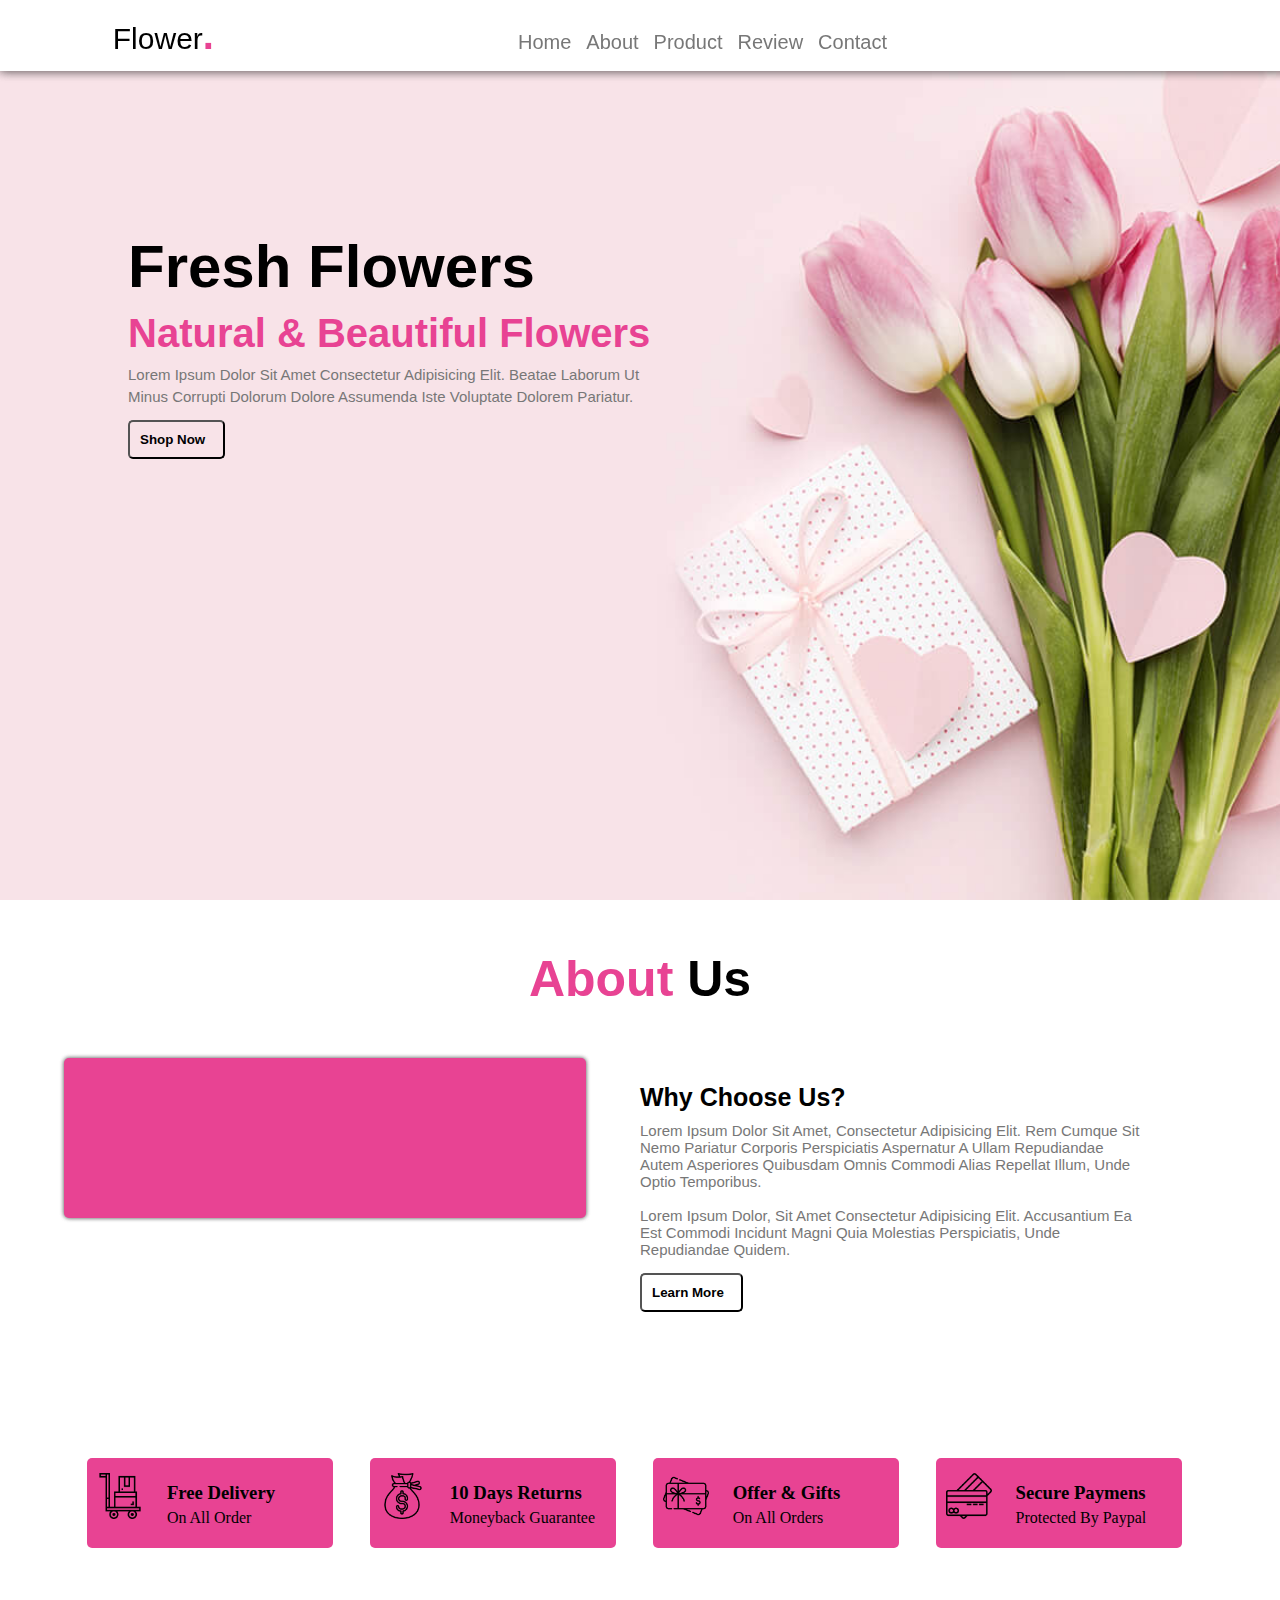
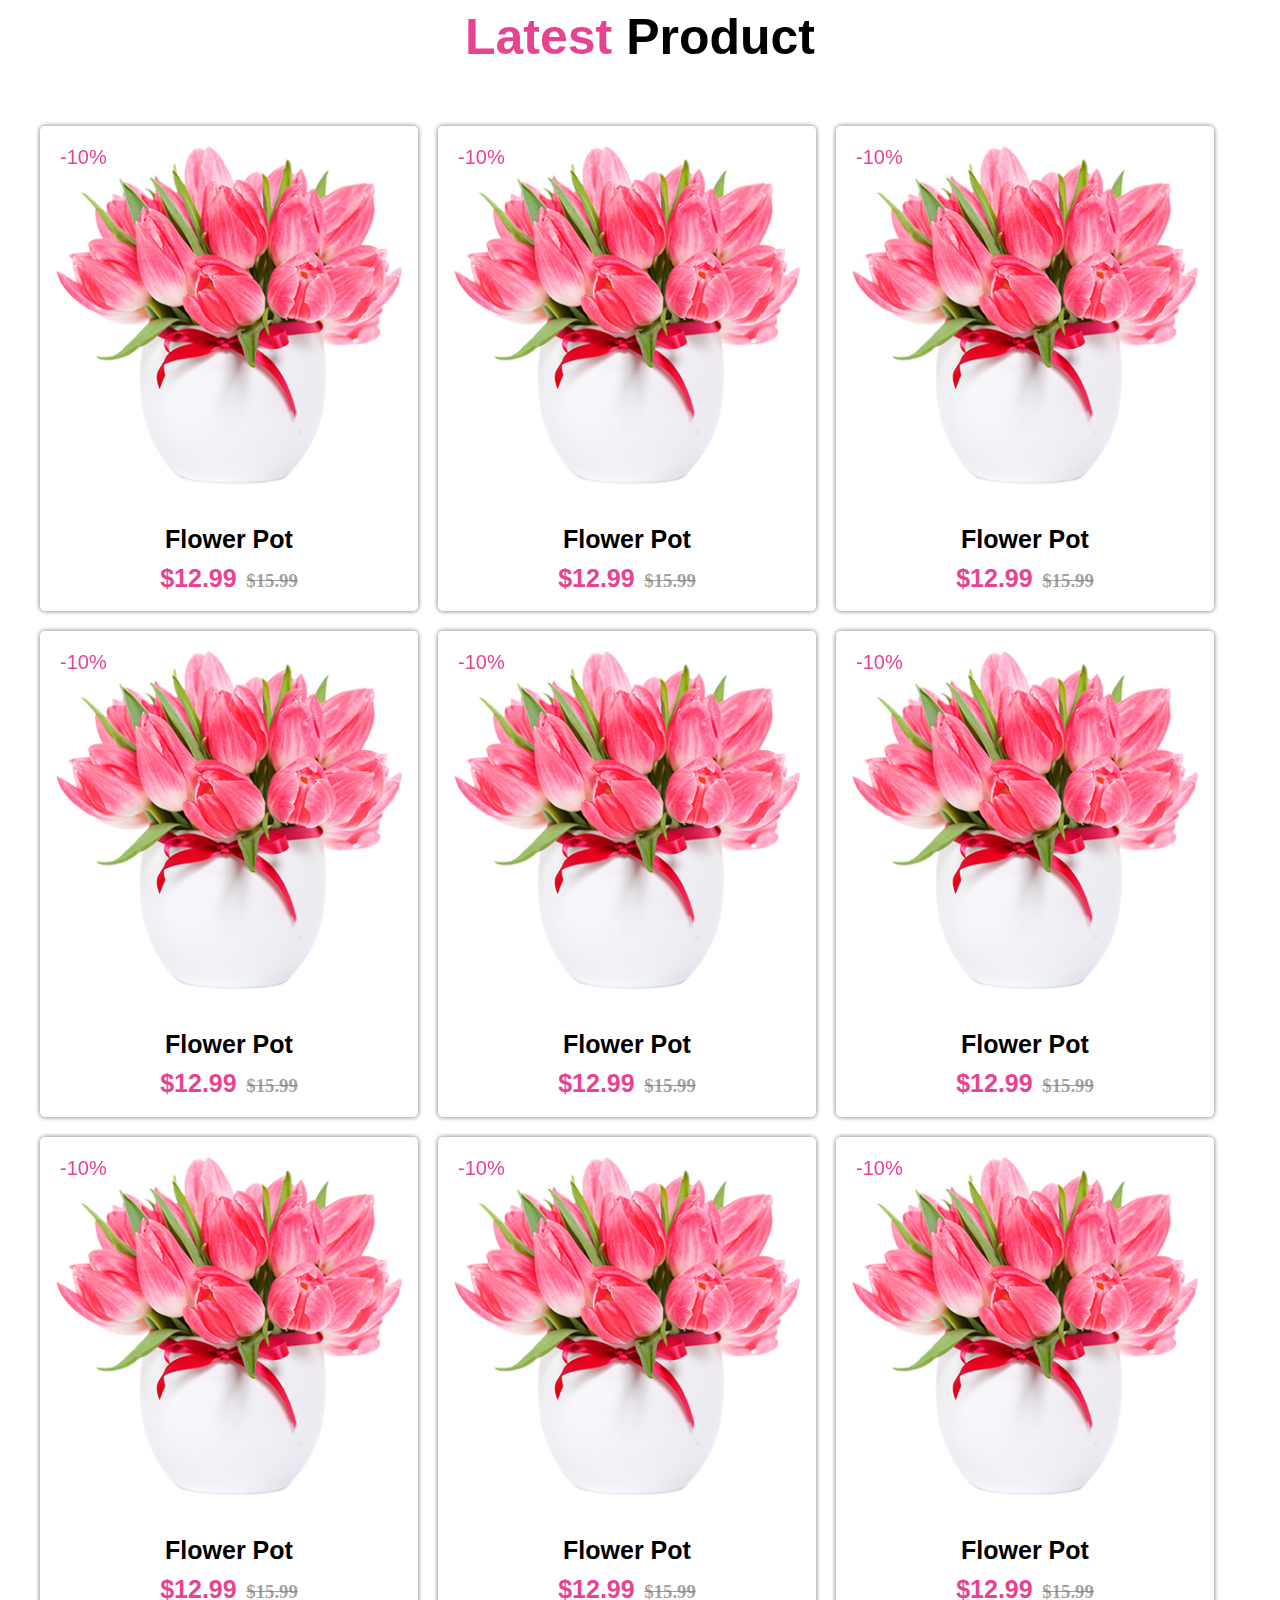
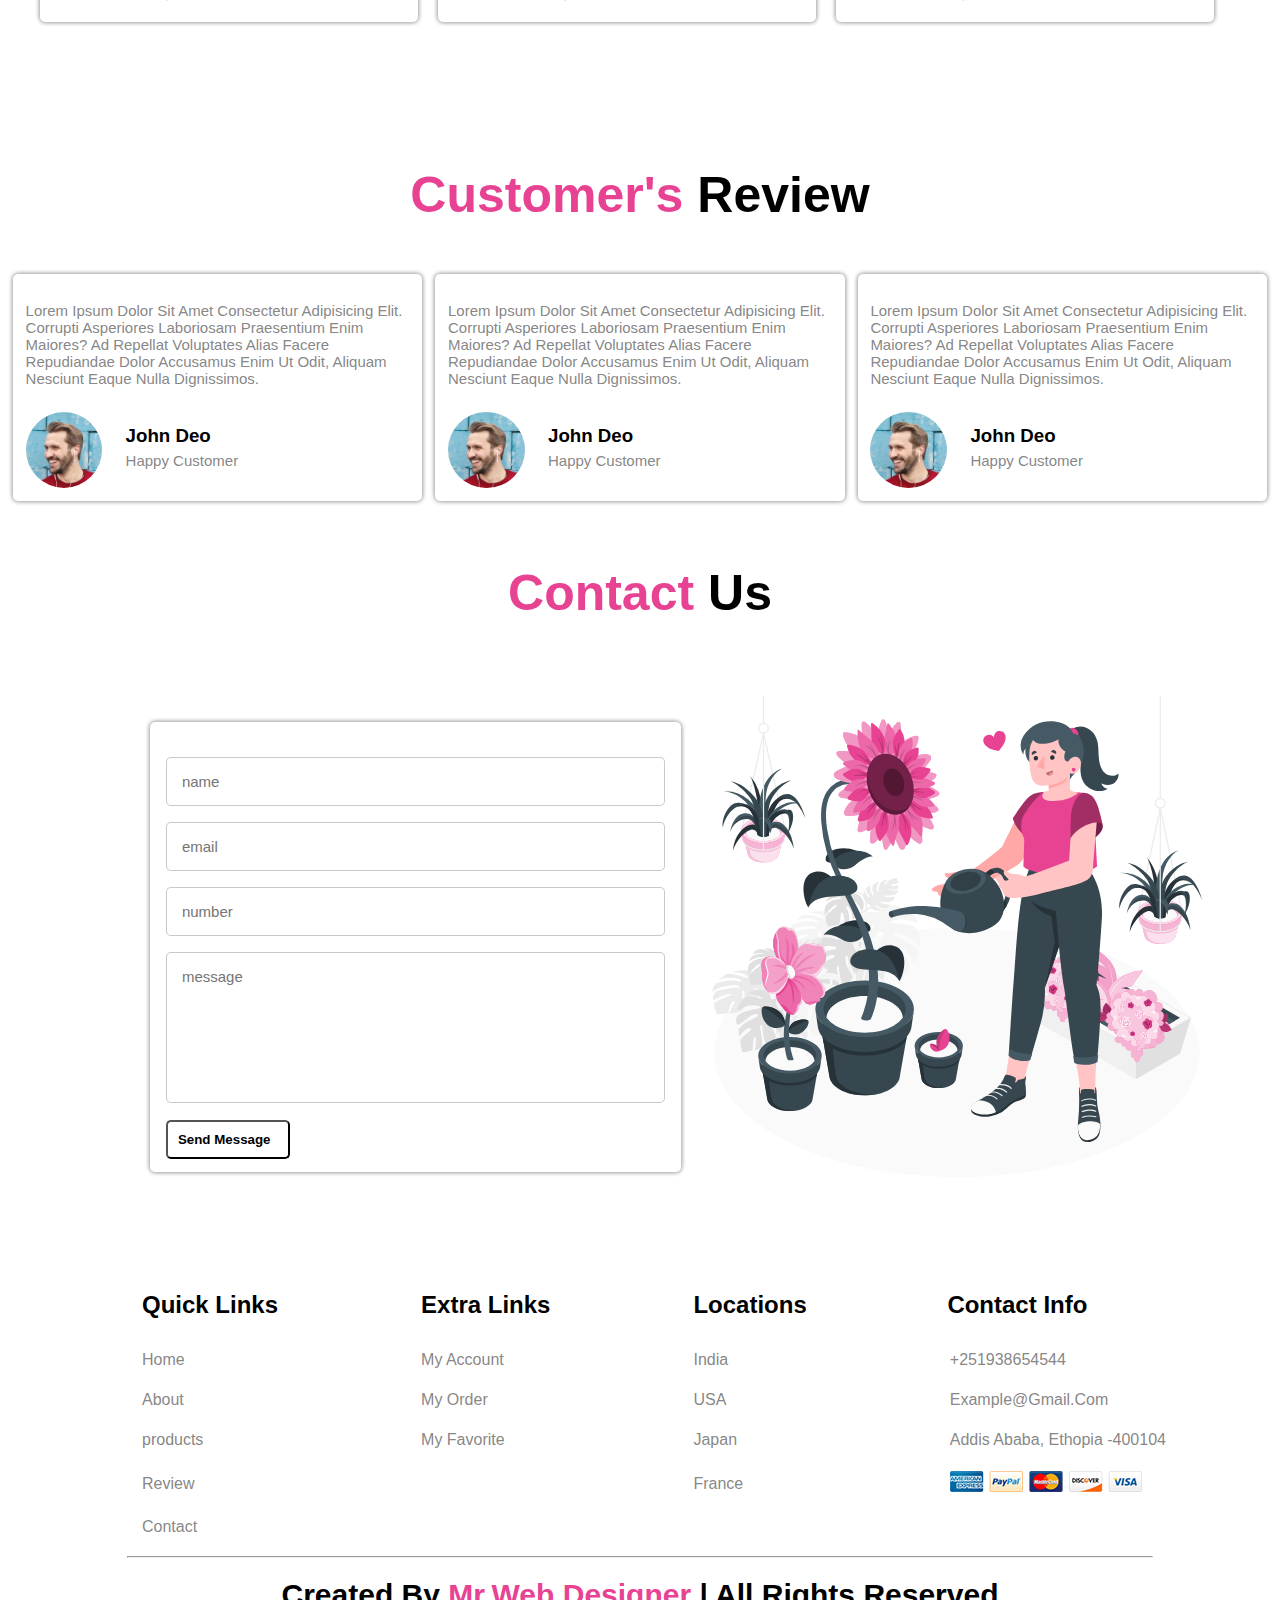
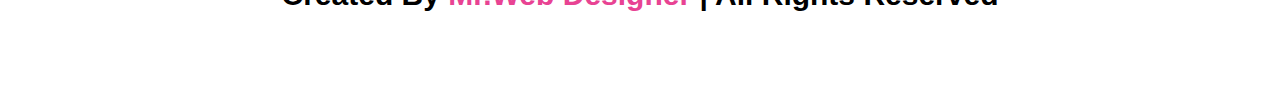
==== index.htm @ 2f4aed53 "Initial commit" ====
<!DOCTYPE html>
<html lang="en">
<head>
    <meta name="viewport" content="width=device-width, initial-scale=1.0">
    <title>My Frontend</title>
    <link rel="stylesheet" href="style.css">
    <link rel="stylesheet" href="https://stackpath.bootstrapcdn.com/font-awesome/4.7.0/css/font-awesome.min.css">

</head>
<body>

    <section class="container1" id="a1">
        <div class="nav">
            <span class="logo"><a href="#">Flower<span class="fullstop">.</span></a></span>
            <span class="ul">
                <a href="#a1">Home</a>
                <a href="#a2">About</a>
                <a href="#a3">Product</a>
                <a href="#a4">Review</a>
                <a href="#a5">Contact</a>
            </span>
        </div>

        <div class="column">
            <h1>Fresh Flowers</h1>
            <h3>Natural & Beautiful Flowers</h3>
            <p style="margin-bottom: 5px;">Lorem Ipsum Dolor Sit Amet Consectetur Adipisicing Elit. 
                Beatae Laborum Ut </p>
            <p style="margin-top: 0;">Minus Corrupti Dolorum Dolore Assumenda Iste Voluptate Dolorem Pariatur.</p>
            <div class="button"><button><span>Shop Now</span></button></div>
        </div>
    </section>

    <section class="container2" id="a2">
        <div class="note">
            <h1><span style="color: rgba(232, 67, 147, 1);"> About</span> Us</h1>
        </div>

        <div class="column  menu">
            <video src="images/about-vid.mp4" autoplay loop muted></video>
        </div>
        <div class="column  content">
            <h3>Why Choose Us?</h3>
            <p>Lorem Ipsum Dolor Sit Amet, Consectetur Adipisicing Elit. 
                Rem Cumque Sit Nemo Pariatur Corporis Perspiciatis Aspernatur A 
                Ullam Repudiandae Autem Asperiores Quibusdam Omnis Commodi Alias Repellat Illum, Unde Optio Temporibus.<br>
                <br>
                Lorem Ipsum Dolor, Sit Amet Consectetur Adipisicing Elit. 
                Accusantium Ea Est Commodi Incidunt Magni Quia Molestias Perspiciatis, Unde Repudiandae Quidem.</p>
            <div class="button"><button><span>Learn More</span></button></div>
        </div>
    </section>

    <section class="container3">
        <div class="contain">
            <div class="column">
                <div class="cont">
                    <img src="images/icon-1.png">
                    <div class="notes">
                        <h3>Free Delivery</h3>
                        <p>On All Order</p>
                    </div>
                </div>
            </div>
            <div class="column">
                <div class="cont">
                    <img src="images/icon-2.png">
                    <div class="notes">
                        <h3>10 Days Returns</h3>
                        <p>Moneyback Guarantee</p>
                    </div>
                </div>
            </div>
            <div class="column">
                <div class="cont">
                    <img src="images/icon-3.png">
                    <div class="notes">
                        <h3>Offer & Gifts</h3>
                        <p>On All Orders</p>
                    </div>
                </div>
            </div>
            <div class="column">
                <div class="cont">
                    <img src="images/icon-4.png">
                    <div class="notes">
                        <h3>Secure Paymens</h3>
                        <p>Protected By Paypal</p>
                    </div>
                </div>
            </div>
        </div>

    </section>
    
    <section class="container4"  id="a3">
        <div class="note">
            <h1><span style="color: rgba(232, 67, 147, 1);"> Latest</span> Product</h1>
        </div>

        <div class="contain">
            <div class="column">
                <div class="column2">
                    <img src="images/img-1.jpg">
                    <div class="percent">-10%</div>
                    <div class="overlay">
                        <div class="text"> <button>Add To Cart</button></div>
                    </div>
                </div>
                <div class="notes"> 
                    <h2>Flower Pot</h2>
                    <h3> <span class="update"> $12.99</span><span> <del style="color: rgba(119, 119, 119, 0.7);">$15.99</del></span></h3>
                </div>
            </div>
            <div class="column">
                <div class="column2">
                    <img src="images/img-1.jpg">
                    <div class="percent">-10%</div>
                    <div class="overlay">
                        <div class="text"> <button>Add To Cart</button></div>
                    </div>
                </div>
                <div class="notes"> 
                    <h2>Flower Pot</h2>
                    <h3> <span class="update"> $12.99</span><span> <del style="color: rgba(119, 119, 119, 0.7);">$15.99</del></span></h3>
                </div>
            </div>
            <div class="column">
                <div class="column2">
                    <img src="images/img-1.jpg">
                    <div class="percent">-10%</div>
                    <div class="overlay">
                        <div class="text"> <button>Add To Cart</button></div>
                    </div>
                </div>
                <div class="notes"> 
                    <h2>Flower Pot</h2>
                    <h3> <span class="update"> $12.99</span><span> <del style="color: rgba(119, 119, 119, 0.7);">$15.99</del></span></h3>
                </div>
            </div>
            <div class="column">
                <div class="column2">
                    <img src="images/img-1.jpg">
                    <div class="percent">-10%</div>
                    <div class="overlay">
                        <div class="text"> <button>Add To Cart</button></div>
                    </div>
                </div>
                <div class="notes"> 
                    <h2>Flower Pot</h2>
                    <h3> <span class="update"> $12.99</span><span> <del style="color: rgba(119, 119, 119, 0.7);">$15.99</del></span></h3>
                </div>
            </div>
            <div class="column">
                <div class="column2">
                    <img src="images/img-1.jpg">
                    <div class="percent">-10%</div>
                    <div class="overlay">
                        <div class="text"> <button>Add To Cart</button></div>
                    </div>
                </div>
                <div class="notes"> 
                    <h2>Flower Pot</h2>
                    <h3> <span class="update"> $12.99</span><span> <del style="color: rgba(119, 119, 119, 0.7);">$15.99</del></span></h3>
                </div>
            </div>
            <div class="column">
                <div class="column2">
                    <img src="images/img-1.jpg">
                    <div class="percent">-10%</div>
                    <div class="overlay">
                        <div class="text"> <button>Add To Cart</button></div>
                    </div>
                </div>
                <div class="notes"> 
                    <h2>Flower Pot</h2>
                    <h3> <span class="update"> $12.99</span><span> <del style="color: rgba(119, 119, 119, 0.7);">$15.99</del></span></h3>
                </div>
            </div>
            <div class="column">
                <div class="column2">
                    <img src="images/img-1.jpg">
                    <div class="percent">-10%</div>
                    <div class="overlay">
                        <div class="text"> <button>Add To Cart</button></div>
                    </div>
                </div>
                <div class="notes"> 
                    <h2>Flower Pot</h2>
                    <h3> <span class="update"> $12.99</span><span> <del style="color: rgba(119, 119, 119, 0.7);">$15.99</del></span></h3>
                </div>
            </div>
            <div class="column">
                <div class="column2">
                    <img src="images/img-1.jpg">
                    <div class="percent">-10%</div>
                    <div class="overlay">
                        <div class="text"> <button>Add To Cart</button></div>
                    </div>
                </div>
                <div class="notes"> 
                    <h2>Flower Pot</h2>
                    <h3> <span class="update"> $12.99</span><span> <del style="color: rgba(119, 119, 119, 0.7);">$15.99</del></span></h3>
                </div>
            </div>
            <div class="column">
                <div class="column2">
                    <img src="images/img-1.jpg">
                    <div class="percent">-10%</div>
                    <div class="overlay">
                        <div class="text"> <button>Add To Cart</button></div>
                    </div>
                </div>
                <div class="notes"> 
                    <h2>Flower Pot</h2>
                    <h3> <span class="update"> $12.99</span><span> <del style="color: rgba(119, 119, 119, 0.7);">$15.99</del></span></h3>
                </div>
            </div>
        </div>
    </section>

    <section class="container5" id="a4">
        <div class="note">
            <h1><span style="color: rgba(232, 67, 147, 1);"> Customer's</span> Review</h1>
        </div>

        <div class="column">
            <p>Lorem Ipsum Dolor Sit Amet Consectetur Adipisicing Elit. 
                Corrupti Asperiores Laboriosam Praesentium Enim Maiores? 
                Ad Repellat Voluptates Alias Facere Repudiandae Dolor Accusamus Enim Ut Odit, 
                Aliquam Nesciunt Eaque Nulla Dignissimos.</p>
            <img src="images/pic-1.png">
            <div class="notes">
                <h3>John Deo</h3>
                <p>Happy Customer</p>
            </div>
        </div>
        <div class="column">
            <p>Lorem Ipsum Dolor Sit Amet Consectetur Adipisicing Elit. 
                Corrupti Asperiores Laboriosam Praesentium Enim Maiores? 
                Ad Repellat Voluptates Alias Facere Repudiandae Dolor Accusamus Enim Ut Odit, 
                Aliquam Nesciunt Eaque Nulla Dignissimos.</p>
            <img src="images/pic-1.png">
            <div class="notes">
                <h3>John Deo</h3>
                <p>Happy Customer</p>
            </div>
        </div>
        <div class="column">
            <p>Lorem Ipsum Dolor Sit Amet Consectetur Adipisicing Elit. 
                Corrupti Asperiores Laboriosam Praesentium Enim Maiores? 
                Ad Repellat Voluptates Alias Facere Repudiandae Dolor Accusamus Enim Ut Odit, 
                Aliquam Nesciunt Eaque Nulla Dignissimos.</p>
            <img src="images/pic-1.png">
            <div class="notes">
                <h3>John Deo</h3>
                <p>Happy Customer</p>
            </div>
        </div>
    </section>

    
    <section  class="container6" id="a5">
        <div class="note">
            <h1><span style="color: rgba(232, 67, 147, 1);"> Contact</span> Us</h1>
        </div>

        <div class="column">
            <form>
                <div>
                    <input type="text" name="fname" placeholder="name">
                </div>
                <div>
                    <input type="text" name="email" placeholder="email">
                </div>
                <div>
                    <input type="text" name="number" placeholder="number">
                </div>
                <div>
                    <textarea type="text" name="message" placeholder="message"></textarea>
                </div>
            </form>
            <div class="button" style="padding-left: 3%;"><button><span>Send Message</span></button></div>
        </div>
        <img src="images/contact-img.svg">
    </section>


    <section class="container7">
        <table>
            <thead>
                <tr>
                    <th>Quick Links</th>
                    <th>Extra Links</th>
                    <th>Locations</th>
                    <th id="th">Contact Info</th>
                </tr>
            </thead>
            <tbody>
                <tr>
                    <td><a href="#">Home</a></td>
                    <td><a href="#">My Account</a></td>
                    <td><a href="#">India</a></td>
                    <td><a href="#">+251938654544</a></td>
                </tr>
                <tr>
                    <td><a href="#">About</a></td>
                    <td><a href="#">My Order</a></td>
                    <td><a href="#">USA</a></td>
                    <td><a href="#">Example@Gmail.Com</a></td>
                </tr>
                <tr>
                    <td><a href="#">products</a></td>
                    <td><a href="#">My Favorite</a></td>
                    <td><a href="#">Japan</a></td>
                    <td><a href="#">Addis Ababa, Ethopia -400104</a></td>
                </tr>
                <tr>
                    <td><a href="#">Review</a></td>
                    <td></td>
                    <td><a href="#">France</a></td>
                    <td><img src="images/payment.png"></td>
                </tr>
                <tr>
                    <td><a href="#">Contact</a></td>
                </tr>
            </tbody>
        </table>
    </section>


    <hr style="width: 80%; color:rgba(119, 119, 119, 0.2);">
    <section class="container8">
        <div class="note" style="font-size: 15px; margin-top: 0; margin-bottom: 100px;">
            <h1>  Created By <span style="color: rgba(232, 67, 147, 1);">Mr.Web Designer </span> | All Rights Reserved</h1>
        </div>
    </section>
    
</body>

    <script>
        var navlinks=document.getElementById("navlinks");

        function showMenu(){
            navlinks.style.right= "0";
        }
        function hideMenu(){
            navlinks.style.right= "-200px";
        }
    </script>
</html>
---- style.css ----
body{
    margin: 0;
    padding: 0;
}



.container1{
    background-image: url(images/home-bg.jpg);
    background-position: center;
    background-size: cover;
    position: relative;
    width: 100%;
    min-height: 100vh;
}
.container1 .nav{
    background-color: rgba(255, 255, 255, 1);
    box-shadow: 0 0 10px rgba(0, 0, 0, 0.4), 0 0 10px rgba(0, 0, 0, 0.4);
    position: fixed;
    width: 100%;
    padding: 1%;
}
.container1 span a{
    text-decoration: none;
    color: black;
}   
.container1 .logo{
    font-size: 30px;
    padding-left: 100px;
    font-family: Arial, Helvetica, sans-serif;
}
.container1 .logo .fullstop{
    font-size: 40px;
    font-weight: 600;
    color: rgb(232, 67, 147);
}
.container1 .ul{
    font-size: 20px;
    padding-left: 300px;
}
.container1 .ul a{
    padding-right: 10px;
    color: rgba(119, 119, 119, 1);
    font-family: Arial, Helvetica, sans-serif;
}
.container1 .ul a:hover{
    text-shadow: 0 0 10px rgb(232, 67, 147), 0 0 10px rgb(232, 67, 147), 0 0 10px rgb(232, 67, 147);
    transition: 0.5s ease;
}

.container1 .column{
    padding-top: 15%; /* There Is a problem */
    padding-left: 10%;
}
.container1 .column h1{
    font-family: Verdana, Geneva, Tahoma, sans-serif;
    font-size: 60px;
    margin-bottom: 10px;
}
.container1 .column h3{
    color: rgba(232, 67, 147, 1);
    font-size: 40px;
    font-family: Verdana, Geneva, Tahoma, sans-serif;
    margin-top: 0;
    margin-bottom: 10px;
}
.container1 .column p{
    color: rgba(119, 119, 119, 1);
    font-size: 15px;
    font-family: Verdana, Geneva, Tahoma, sans-serif;
    margin-top: 0;
}

.button button{
    cursor: pointer;
    display: inline-block;
    background-color: transparent;
    padding: 10px;
    border-radius: 5px;
    font-family: Verdana, Geneva, Tahoma, sans-serif;
    font-weight: 600;
}
.button button span{
                      /* There is a problem */
    cursor: pointer;
    display: inline-block;
    transition: 0.5s ease;
}
.button button span::after{
    content: '\00bb';
    position: relative;
    right: -14px;
    opacity: 0;
}
.button button:hover span{
    padding-right: 20px;
    transition: 0.5s ease;
}
.button:hover button{
    background-color: rgba(232, 67, 147, 1);
    border-color: rgba(232, 67, 147, 1);
    transition: 0.5s ease;
}
.button button:hover span::after{
    opacity: 1;
}


.note{
    text-align: center;
    font-size: 25px;
    margin: 50px 0;
    font-family: Verdana, Geneva, Tahoma, sans-serif;
}
.container2 .column{
    float: left;
    padding-left: 5%;
}
.container2 video{
    width: 100%;
    background-color: rgba(232, 67, 147, 1);
    box-shadow: 0 0 4px rgba(0, 0, 0, 0.4), 0 0 4px rgba(0, 0, 0, 0.4);
    padding: 1%;
    border-radius: 5px;
}
.container2 .menu{
    width: 40%;
}
.container2 .content{
    width: 40%;
}
.container2 .content h3{
    font-size: 25px;
    font-family: Verdana, Geneva, Tahoma, sans-serif;
    margin-bottom: 10px ;
}
.container2 .content p{
    color: rgba(119, 119, 119, 1);
    font-size: 15px;
    font-family: Verdana, Geneva, Tahoma, sans-serif;
    padding-right: 10px;
    margin-top: 0;
}


.container3{
    margin-top: 450px;
}
.container3 .column{
    float: left;
    padding-left: 3%;
    width: 20%;
}
.container3 .column .cont{
    padding-left: 50px;
    background-color: rgba(232, 67, 147, 1);
    border-radius: 5px;
    padding: 5px 5px 5px 10px;
}
.container3 .contain{
    margin-left: 50px;
}
.container3 .column img{
    float: left;
    margin-top: 10px;
    width: 20%;
}
.container3 .column .notes{
    padding-left: 70px;
}
.container3 .column .notes h3{
    margin-bottom: 5px;
}
.container3 .column .notes p{
    margin-top: 0;
}


.container4{
    margin-top: 600px;
}
.container4 .contain{
    margin-left: 20px;
}
.container4 .column{
    float: left;
    margin: 10px 0 10px 20px;
    box-shadow: 0 0 5px rgba(0, 0, 0, 0.2), 0 0 5px rgba(0, 0, 0, 0.2), 0 0 5px rgba(0, 0, 0, 0.2);
    border-radius: 5px;
    width: 30%;
}
.container4 .column .column2{
    position: relative;
}
.container4 .contain .notes{
    text-align: center;
}
.container4 .column h2{
    font-size: 25px;
    font-family: Verdana, Geneva, Tahoma, sans-serif;
    margin-bottom: 5px;
}
.container4 .column h3{
    margin-top: 10px;
}
.container4 .column .text{
    position: absolute;
    left: 50%;
    top: 50%;   
    font-size: 20px;
    font-weight: 600;
    font-family: Verdana, Geneva, Tahoma, sans-serif;
    transform: translate(-50%, -50%);
    -ms-transform: translate(-50%, -50%);
}
.container4 .column .percent{
    position: absolute;
    top: 20px;
    left: 20px;
    color: rgba(232, 67, 147, 1);
    font-family: Verdana, Geneva, Tahoma, sans-serif;
    font-size: 20px;
}
.container4 .column button{
    padding: 9px 20px;
    font-size: 15px;
    font-family: Verdana, Geneva, Tahoma, sans-serif;
    font-weight: 600;
    background-color: transparent;
    border-color: transparent;
    width: 100%;
}
.container4 .column button:hover{
    background-color: white;
    border-radius: 5px;
    transition: 0.5s ease;
}
.container4 .column button:active{
    background-color: rgba(0, 0, 0, 0.2);
}
.container4 .column .update{
    color: rgb(232, 67, 147);
    padding-right: 5px;
    font-size: 25px;
    font-family: Verdana, Geneva, Tahoma, sans-serif;
    margin-top: 0;
}
.container4 .column img{
    display: block;
    border-radius: 5px;
    width: 100%;
}
.container4 .column del{
    color: rgba(119, 119, 119, 1);
}
.container4 .column .overlay{
    position: relative;
    position: absolute;
    overflow: hidden;
    bottom: 0;
    left: 0;
    right: 0;
    height: 0;
    transition: 0.5s ease;
}
.container4 .column:hover .overlay{
    height: 10%;
    background-color: rgba(232, 67, 147, 1);
    transition: 0.5s ease;
}

.container5{
    margin-top: 1700px;
}
.container5 .column{
    float: left;
    width: 30%;
    background-color: white;
    box-shadow: 0 0 5px rgba(0, 0, 0, 0.2), 0 0 5px rgba(0, 0, 0, 0.2), 0 0 5px rgba(0, 0, 0, 0.2);
    margin-left: 1%;
    padding: 1%;
    border-radius: 5px;
}
.container5 .column img{
    width: 20%;
    float: left;
    border-radius: 50px;
    margin-top: 10px;
}
.container5 .column .notes{
    padding-left: 100px;
    font-family: Verdana, Geneva, Tahoma, sans-serif;
    padding-top: 4px;
}
.container5 .column .notes h3{
    margin-bottom: 5px;
}
.container5 .column p{
    color: rgba(119, 119, 119, 0.9);
    font-family: Verdana, Geneva, Tahoma, sans-serif;
    font-size: 15px;
}
.container5 .column .notes p{
    margin-top: 0;
    font-size: 15px;
    color: rgba(119, 119, 119, 0.9);
}

.container6{
    margin-top: 340px;
}
.container6 .column{
    float: left;
    background-color: white;
    box-shadow: 0 0 5px rgba(0, 0, 0, 0.2), 0 0 5px rgba(0, 0, 0, 0.2), 0 0 5px rgba(0, 0, 0, 0.2);
    margin-left: 150px;
    margin-top: 50px;
    border-radius: 5px;
    padding-bottom: 1%;
}
.container6 img{
    width: 40%;
    margin-left: 20px;
    box-sizing: border-box;
    display: inline-block;
}
.container6 .column form{
    padding: 5% 3% 1% 3%;
}
.container6 .column input[type="text"], select{
    margin: 8px 300px 8px 0;
    padding: 15px;
    width: 100%;
    font-size: 15px;
    font-family: Verdana, Geneva, Tahoma, sans-serif;
    border: 1px solid rgba(119, 119, 119, 0.4);
    border-radius: 5px;
    box-sizing: border-box;
    display: inline-block;
}
.container6 .column input[type="text"]:focus, select{
    border-color: rgb(232, 67, 147);
    transition: 0.5s ease;
}
.container6 .column textarea[type="text"], select{
    margin: 8px 300px 8px 0;
    padding: 15px 10px 100px 15px;
    font-size: 15px;
    font-family: Verdana, Geneva, Tahoma, sans-serif;
    width: 100%;
    border: 1px solid rgba(119, 119, 119, 0.4);
    border-radius: 5px;
    resize: none;
    box-sizing: border-box;
    display: inline-block;
}


.container7{
    margin-top: 100px;
}
.container7 thead tr{
    font-size: 24px;
    font-family: Verdana, Geneva, Tahoma, sans-serif;
    box-sizing: border-box;
}
.container7 thead tr th{
    padding-left: 140px;
    padding-bottom: 20px;
}
.container7 thead tr #th{
    padding-left: 60px;
}
.container7 tbody tr{
    font-family: Verdana, Geneva, Tahoma, sans-serif;
    color: rgba(119, 119, 119, 0.9);
    box-sizing: border-box;
}
.container7 tbody tr td{
    padding: 10px 0;
    padding-left: 140px;
}
.container7 tbody tr a{
    text-decoration: none;
    color: rgba(119, 119, 119, 0.9);
}
.container7 tbody tr a:hover{
    text-decoration: underline;
    color: rgba(232, 67, 147, 1);
    transition: 0.5s ease;
}
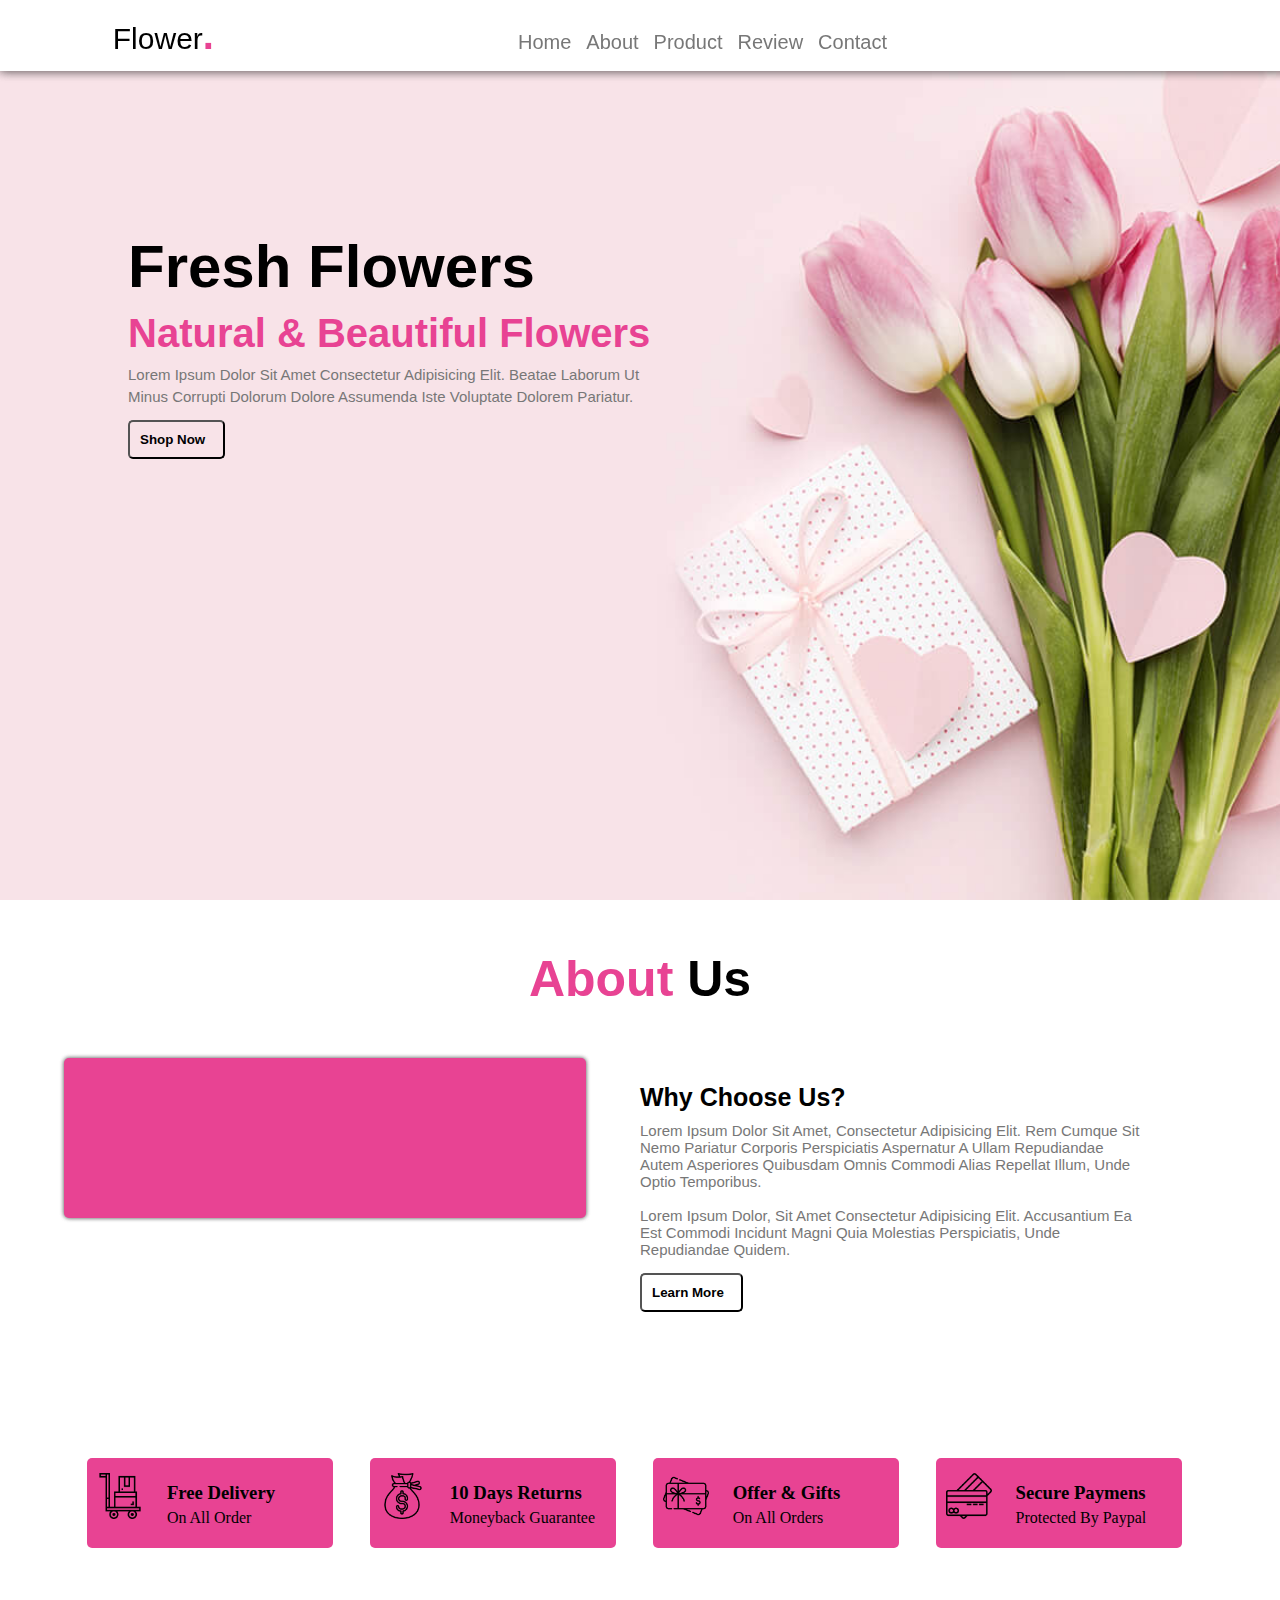
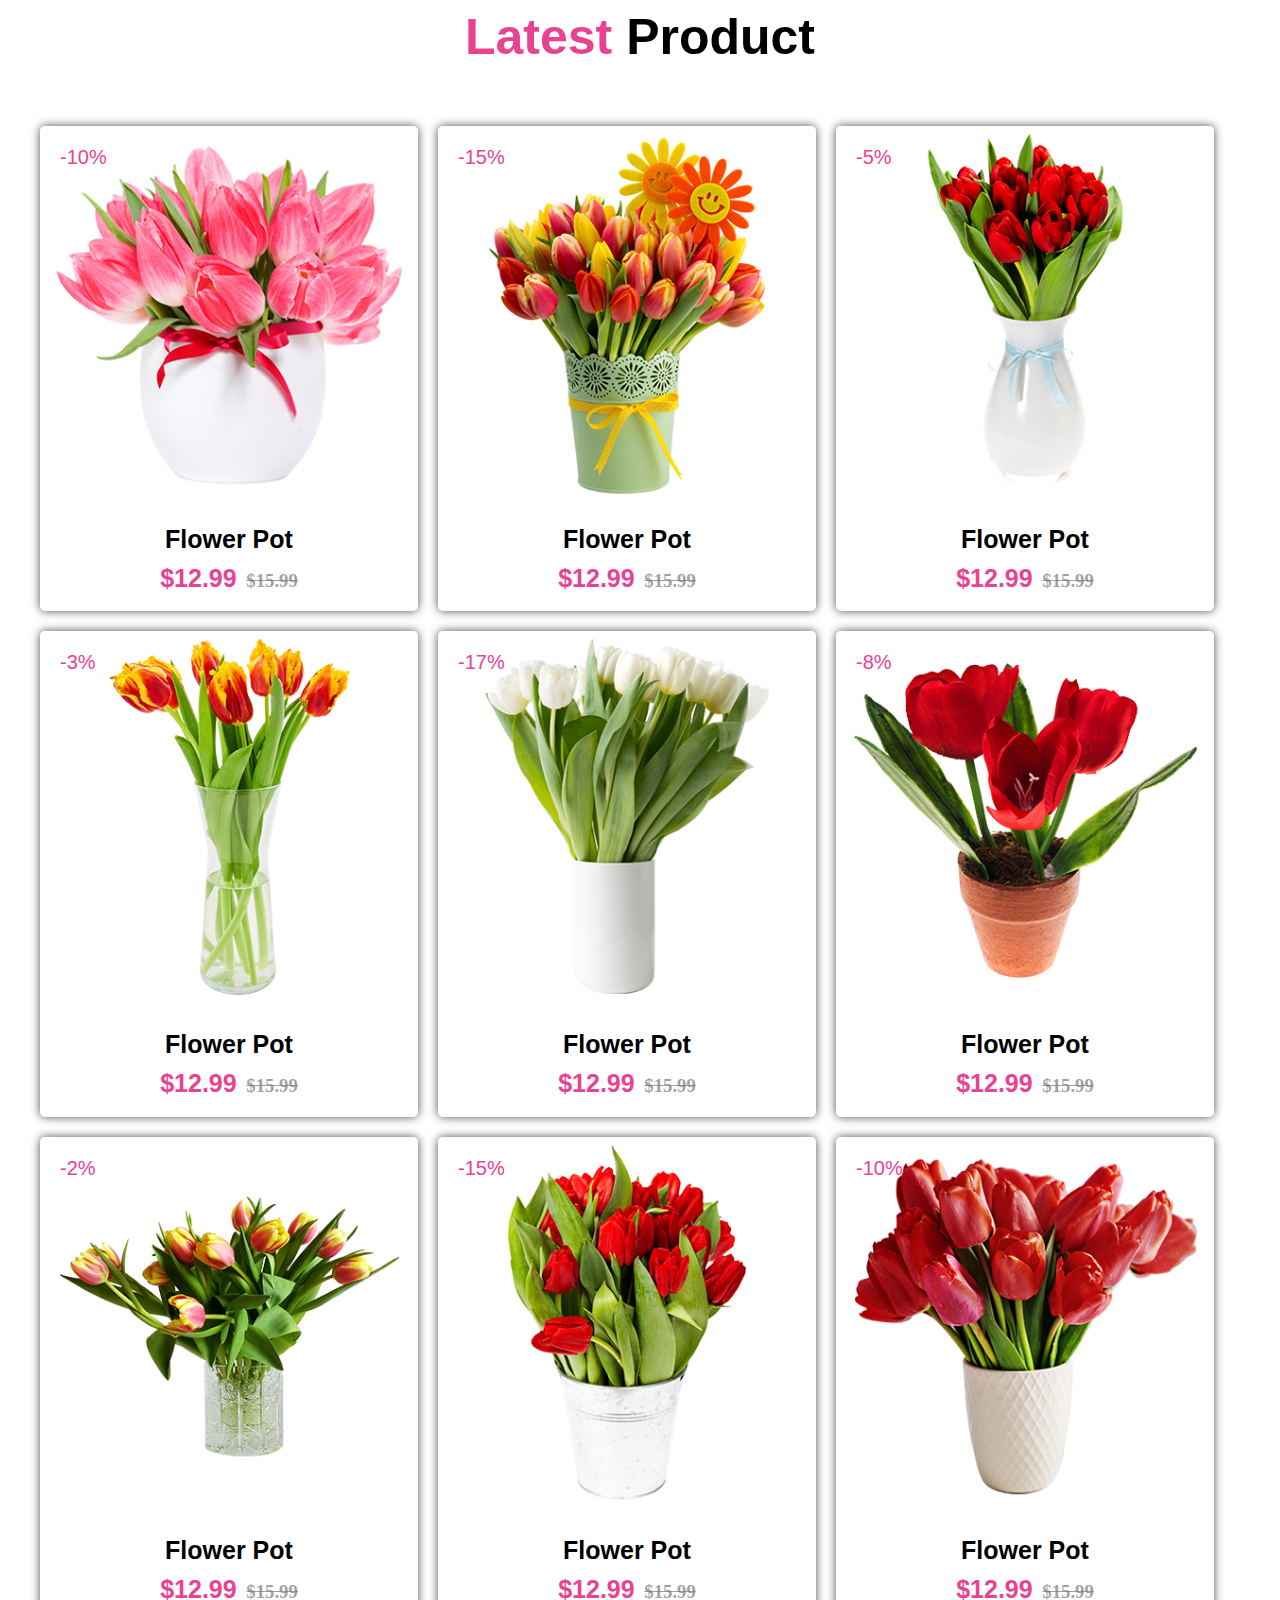
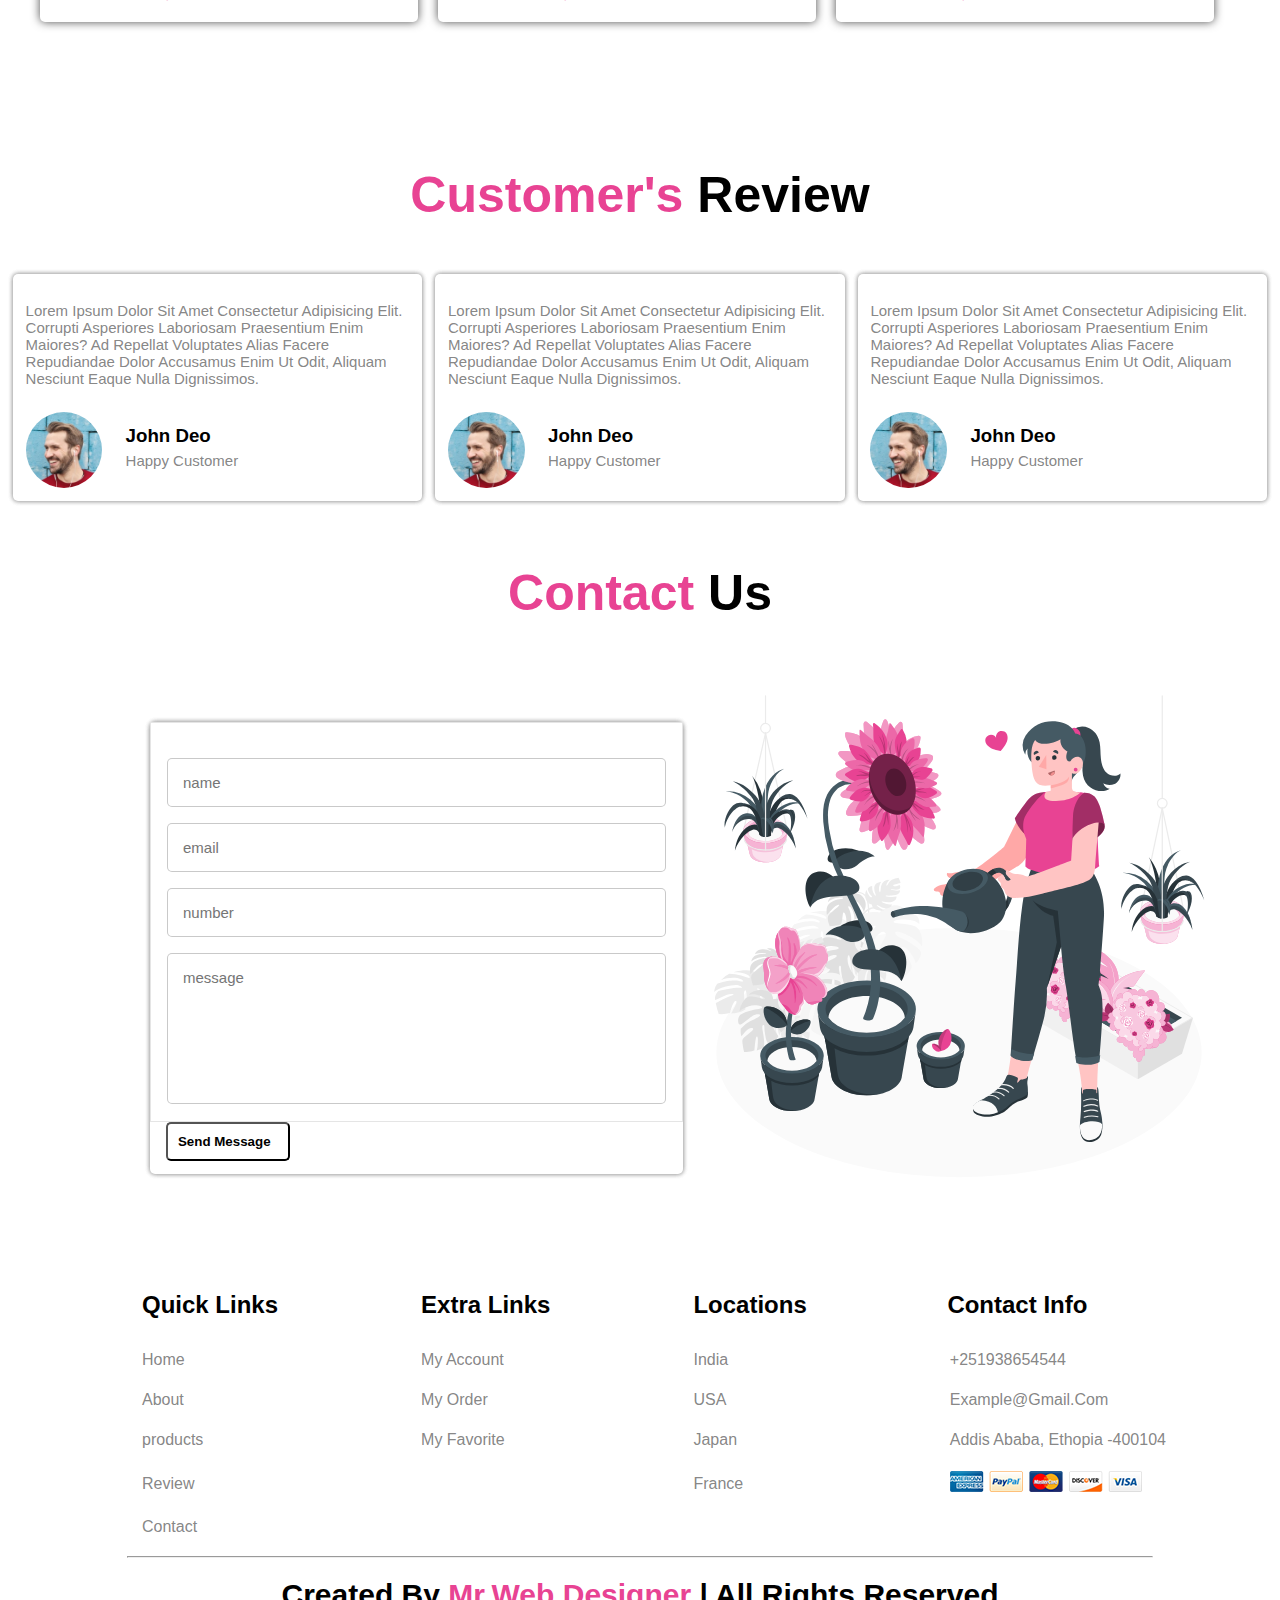
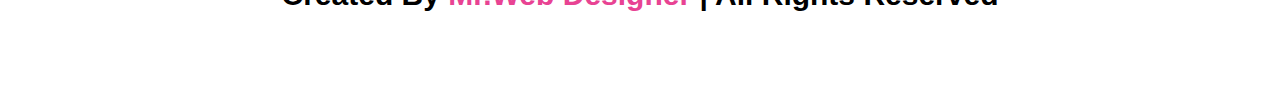
==== commit 7d804531: "README changed" ====
--- a/index.htm
+++ b/index.htm
@@ -2,13 +2,15 @@
 <html lang="en">
 <head>
     <meta name="viewport" content="width=device-width, initial-scale=1.0">
-    <title>My Frontend</title>
+    <title>My Frontend  </title>
     <link rel="stylesheet" href="style.css">
     <link rel="stylesheet" href="https://stackpath.bootstrapcdn.com/font-awesome/4.7.0/css/font-awesome.min.css">
 
 </head>
 <body>
-
+    <!-- Divide each section separately -->
+
+    <!-- correction for nav  bar -->
     <section class="container1" id="a1">
         <div class="nav">
             <span class="logo"><a href="#">Flower<span class="fullstop">.</span></a></span>
@@ -27,6 +29,7 @@
             <p style="margin-bottom: 5px;">Lorem Ipsum Dolor Sit Amet Consectetur Adipisicing Elit. 
                 Beatae Laborum Ut </p>
             <p style="margin-top: 0;">Minus Corrupti Dolorum Dolore Assumenda Iste Voluptate Dolorem Pariatur.</p>
+            <!-- may be the button part get some confusion, there are also some correction -->
             <div class="button"><button><span>Shop Now</span></button></div>
         </div>
     </section>
@@ -37,8 +40,10 @@
         </div>
 
         <div class="column  menu">
+            <!-- i think good -->
             <video src="images/about-vid.mp4" autoplay loop muted></video>
         </div>
+        <!-- On the left side -->
         <div class="column  content">
             <h3>Why Choose Us?</h3>
             <p>Lorem Ipsum Dolor Sit Amet, Consectetur Adipisicing Elit. 
@@ -47,11 +52,13 @@
                 <br>
                 Lorem Ipsum Dolor, Sit Amet Consectetur Adipisicing Elit. 
                 Accusantium Ea Est Commodi Incidunt Magni Quia Molestias Perspiciatis, Unde Repudiandae Quidem.</p>
+            <!-- Best practice for button Yes! -->
             <div class="button"><button><span>Learn More</span></button></div>
         </div>
     </section>
 
     <section class="container3">
+        <!-- Up to 4 'div' tags -->
         <div class="contain">
             <div class="column">
                 <div class="cont">
@@ -99,22 +106,115 @@
         </div>
 
         <div class="contain">
+            <!-- Up to 6 div tags -->
             <div class="column">
                 <div class="column2">
                     <img src="images/img-1.jpg">
                     <div class="percent">-10%</div>
                     <div class="overlay">
-                        <div class="text"> <button>Add To Cart</button></div>
-                    </div>
-                </div>
-                <div class="notes"> 
-                    <h2>Flower Pot</h2>
-                    <h3> <span class="update"> $12.99</span><span> <del style="color: rgba(119, 119, 119, 0.7);">$15.99</del></span></h3>
-                </div>
-            </div>
-            <div class="column">
-                <div class="column2">
-                    <img src="images/img-1.jpg">
+                        <!-- the button is unique not general -->
+                        <div class="text"> <button>Add To Cart</button></div>
+                    </div>
+                </div>
+                <div class="notes"> 
+                    <h2>Flower Pot</h2>
+                    <h3> <span class="update"> $12.99</span><span> <del style="color: rgba(119, 119, 119, 0.7);">$15.99</del></span></h3>
+                </div>
+            </div>
+            <div class="column">
+                <div class="column2">
+                    <img src="images/img-2.jpg">
+                    <div class="percent">-15%</div>
+                    <div class="overlay">
+                        <div class="text"> <button>Add To Cart</button></div>
+                    </div>
+                </div>
+                <div class="notes"> 
+                    <h2>Flower Pot</h2>
+                    <h3> <span class="update"> $12.99</span><span> <del style="color: rgba(119, 119, 119, 0.7);">$15.99</del></span></h3>
+                </div>
+            </div>
+            <div class="column">
+                <div class="column2">
+                    <img src="images/img-3.jpg">
+                    <div class="percent">-5%</div>
+                    <div class="overlay">
+                        <div class="text"> <button>Add To Cart</button></div>
+                    </div>
+                </div>
+                <div class="notes"> 
+                    <h2>Flower Pot</h2>
+                    <h3> <span class="update"> $12.99</span><span> <del style="color: rgba(119, 119, 119, 0.7);">$15.99</del></span></h3>
+                </div>
+            </div>
+            <div class="column">
+                <div class="column2">
+                    <img src="images/img-4.jpg">
+                    <div class="percent">-3%</div>
+                    <div class="overlay">
+                        <div class="text"> <button>Add To Cart</button></div>
+                    </div>
+                </div>
+                <div class="notes"> 
+                    <h2>Flower Pot</h2>
+                    <h3> <span class="update"> $12.99</span><span> <del style="color: rgba(119, 119, 119, 0.7);">$15.99</del></span></h3>
+                </div>
+            </div>
+            <div class="column">
+                <div class="column2">
+                    <img src="images/img-5.jpg">
+                    <div class="percent">-17%</div>
+                    <div class="overlay">
+                        <div class="text"> <button>Add To Cart</button></div>
+                    </div>
+                </div>
+                <div class="notes"> 
+                    <h2>Flower Pot</h2>
+                    <h3> <span class="update"> $12.99</span><span> <del style="color: rgba(119, 119, 119, 0.7);">$15.99</del></span></h3>
+                </div>
+            </div>
+            <div class="column">
+                <div class="column2">
+                    <img src="images/img-6.jpg">
+                    <div class="percent">-8%</div>
+                    <div class="overlay">
+                        <div class="text"> <button>Add To Cart</button></div>
+                    </div>
+                </div>
+                <div class="notes"> 
+                    <h2>Flower Pot</h2>
+                    <h3> <span class="update"> $12.99</span><span> <del style="color: rgba(119, 119, 119, 0.7);">$15.99</del></span></h3>
+                </div>
+            </div>
+            <div class="column">
+                <div class="column2">
+                    <img src="images/img-7.jpg">
+                    <div class="percent">-2%</div>
+                    <div class="overlay">
+                        <div class="text"> <button>Add To Cart</button></div>
+                    </div>
+                </div>
+                <div class="notes"> 
+                    <h2>Flower Pot</h2>
+                    <h3> <span class="update"> $12.99</span><span> <del style="color: rgba(119, 119, 119, 0.7);">$15.99</del></span></h3>
+                </div>
+            </div>
+            <div class="column">
+                <div class="column2">
+                    <img src="images/img-8.jpg">
+                    <div class="percent">-15%</div>
+                    <div class="overlay">
+                        <div class="text"> <button>Add To Cart</button></div>
+                    </div>
+                </div>
+                <div class="notes"> 
+                    <h2>Flower Pot</h2>
+                    <h3> <span class="update"> $12.99</span><span> <del style="color: rgba(119, 119, 119, 0.7);">$15.99</del></span></h3>
+                </div>
+            </div>
+            <div class="column">
+                <div class="column2">
+                    <img src="images/img-9.jpg">
                     <div class="percent">-10%</div>
                     <div class="overlay">
                         <div class="text"> <button>Add To Cart</button></div>
@@ -125,100 +225,10 @@
                     <h3> <span class="update"> $12.99</span><span> <del style="color: rgba(119, 119, 119, 0.7);">$15.99</del></span></h3>
                 </div>
             </div>
-            <div class="column">
-                <div class="column2">
-                    <img src="images/img-1.jpg">
-                    <div class="percent">-10%</div>
-                    <div class="overlay">
-                        <div class="text"> <button>Add To Cart</button></div>
-                    </div>
-                </div>
-                <div class="notes"> 
-                    <h2>Flower Pot</h2>
-                    <h3> <span class="update"> $12.99</span><span> <del style="color: rgba(119, 119, 119, 0.7);">$15.99</del></span></h3>
-                </div>
-            </div>
-            <div class="column">
-                <div class="column2">
-                    <img src="images/img-1.jpg">
-                    <div class="percent">-10%</div>
-                    <div class="overlay">
-                        <div class="text"> <button>Add To Cart</button></div>
-                    </div>
-                </div>
-                <div class="notes"> 
-                    <h2>Flower Pot</h2>
-                    <h3> <span class="update"> $12.99</span><span> <del style="color: rgba(119, 119, 119, 0.7);">$15.99</del></span></h3>
-                </div>
-            </div>
-            <div class="column">
-                <div class="column2">
-                    <img src="images/img-1.jpg">
-                    <div class="percent">-10%</div>
-                    <div class="overlay">
-                        <div class="text"> <button>Add To Cart</button></div>
-                    </div>
-                </div>
-                <div class="notes"> 
-                    <h2>Flower Pot</h2>
-                    <h3> <span class="update"> $12.99</span><span> <del style="color: rgba(119, 119, 119, 0.7);">$15.99</del></span></h3>
-                </div>
-            </div>
-            <div class="column">
-                <div class="column2">
-                    <img src="images/img-1.jpg">
-                    <div class="percent">-10%</div>
-                    <div class="overlay">
-                        <div class="text"> <button>Add To Cart</button></div>
-                    </div>
-                </div>
-                <div class="notes"> 
-                    <h2>Flower Pot</h2>
-                    <h3> <span class="update"> $12.99</span><span> <del style="color: rgba(119, 119, 119, 0.7);">$15.99</del></span></h3>
-                </div>
-            </div>
-            <div class="column">
-                <div class="column2">
-                    <img src="images/img-1.jpg">
-                    <div class="percent">-10%</div>
-                    <div class="overlay">
-                        <div class="text"> <button>Add To Cart</button></div>
-                    </div>
-                </div>
-                <div class="notes"> 
-                    <h2>Flower Pot</h2>
-                    <h3> <span class="update"> $12.99</span><span> <del style="color: rgba(119, 119, 119, 0.7);">$15.99</del></span></h3>
-                </div>
-            </div>
-            <div class="column">
-                <div class="column2">
-                    <img src="images/img-1.jpg">
-                    <div class="percent">-10%</div>
-                    <div class="overlay">
-                        <div class="text"> <button>Add To Cart</button></div>
-                    </div>
-                </div>
-                <div class="notes"> 
-                    <h2>Flower Pot</h2>
-                    <h3> <span class="update"> $12.99</span><span> <del style="color: rgba(119, 119, 119, 0.7);">$15.99</del></span></h3>
-                </div>
-            </div>
-            <div class="column">
-                <div class="column2">
-                    <img src="images/img-1.jpg">
-                    <div class="percent">-10%</div>
-                    <div class="overlay">
-                        <div class="text"> <button>Add To Cart</button></div>
-                    </div>
-                </div>
-                <div class="notes"> 
-                    <h2>Flower Pot</h2>
-                    <h3> <span class="update"> $12.99</span><span> <del style="color: rgba(119, 119, 119, 0.7);">$15.99</del></span></h3>
-                </div>
-            </div>
-        </div>
-    </section>
-
+        </div>
+    </section>
+
+        <!-- there are New features, not using the float:left  -->
     <section class="container5" id="a4">
         <div class="note">
             <h1><span style="color: rgba(232, 67, 147, 1);"> Customer's</span> Review</h1>
@@ -260,21 +270,22 @@
     </section>
 
     
+    <!-- Some correction , not use button instead <input type="submit" -->
     <section  class="container6" id="a5">
         <div class="note">
             <h1><span style="color: rgba(232, 67, 147, 1);"> Contact</span> Us</h1>
         </div>
 
         <div class="column">
-            <form>
+            <form action="">
                 <div>
-                    <input type="text" name="fname" placeholder="name">
+                    <input type="text"  placeholder="name" class="box">
                 </div>
                 <div>
-                    <input type="text" name="email" placeholder="email">
+                    <input type="email"  placeholder="email" class="box">
                 </div>
                 <div>
-                    <input type="text" name="number" placeholder="number">
+                    <input type="number" name="number" placeholder="number" class="box">
                 </div>
                 <div>
                     <textarea type="text" name="message" placeholder="message"></textarea>
--- a/style.css
+++ b/style.css
@@ -1,3 +1,9 @@
+
+    /* New feature */
+html{
+    scroll-behavior: smooth;
+    scroll-padding-top: 100px;
+}
 
 body{
     margin: 0;
@@ -5,19 +11,22 @@
 }
 
 
-
+/* The main part for frontend is Css */
+/* some correction in assigning section , call each section by its function */
 .container1{
     background-image: url(images/home-bg.jpg);
     background-position: center;
     background-size: cover;
     position: relative;
     width: 100%;
+    /* to fit the whole screen nicely */
     min-height: 100vh;
 }
 .container1 .nav{
     background-color: rgba(255, 255, 255, 1);
     box-shadow: 0 0 10px rgba(0, 0, 0, 0.4), 0 0 10px rgba(0, 0, 0, 0.4);
     position: fixed;
+    z-index: 1;
     width: 100%;
     padding: 1%;
 }
@@ -183,10 +192,11 @@
 .container4 .contain{
     margin-left: 20px;
 }
+/* Look float:left; why */
 .container4 .column{
     float: left;
     margin: 10px 0 10px 20px;
-    box-shadow: 0 0 5px rgba(0, 0, 0, 0.2), 0 0 5px rgba(0, 0, 0, 0.2), 0 0 5px rgba(0, 0, 0, 0.2);
+    box-shadow: 0 0 10px 0 rgba(0, 0, 0, 0.7);
     border-radius: 5px;
     width: 30%;
 }
@@ -203,6 +213,17 @@
 }
 .container4 .column h3{
     margin-top: 10px;
+}
+.container4 .column img{
+    transition: 0.5s ease;
+}
+.container4 .column:hover img{
+    transform: scale(1.02);
+    transition: 0.5s ease;
+}
+.container4 .column:hover .column2{
+    transform: scale(1.02);
+    transition: 0.5s ease;
 }
 .container4 .column .text{
     position: absolute;
@@ -262,6 +283,7 @@
     left: 0;
     right: 0;
     height: 0;
+    border-radius: 5px;
     transition: 0.5s ease;
 }
 .container4 .column:hover .overlay{
@@ -327,8 +349,12 @@
 }
 .container6 .column form{
     padding: 5% 3% 1% 3%;
-}
-.container6 .column input[type="text"], select{
+    border: .1rem solid rgba(0, 0, 0, 0.1);
+    background: white ;
+}
+/* that is Nice */
+/* but also have assignment, to correct the focus on the the input section */
+.container6 .column input[type="text"]{
     margin: 8px 300px 8px 0;
     padding: 15px;
     width: 100%;
@@ -339,9 +365,27 @@
     box-sizing: border-box;
     display: inline-block;
 }
-.container6 .column input[type="text"]:focus, select{
-    border-color: rgb(232, 67, 147);
-    transition: 0.5s ease;
+.container6 .column input[type="email"], select{
+    margin: 8px 300px 8px 0;
+    padding: 15px;
+    width: 100%;
+    font-size: 15px;
+    font-family: Verdana, Geneva, Tahoma, sans-serif;
+    border: 1px solid rgba(119, 119, 119, 0.4);
+    border-radius: 5px;
+    box-sizing: border-box;
+    display: inline-block;
+}
+.container6 .column input[type="number"], select{
+    margin: 8px 300px 8px 0;
+    padding: 15px;
+    width: 100%;
+    font-size: 15px;
+    font-family: Verdana, Geneva, Tahoma, sans-serif;
+    border: 1px solid rgba(119, 119, 119, 0.4);
+    border-radius: 5px;
+    box-sizing: border-box;
+    display: inline-block;
 }
 .container6 .column textarea[type="text"], select{
     margin: 8px 300px 8px 0;
@@ -355,6 +399,13 @@
     box-sizing: border-box;
     display: inline-block;
 }
+.container6 .column form .box{
+
+}
+.container6 .column form .box:focus{
+    /* border-color: rgba(232, 67, 147, 1); */
+}
+
 
 
 .container7{
